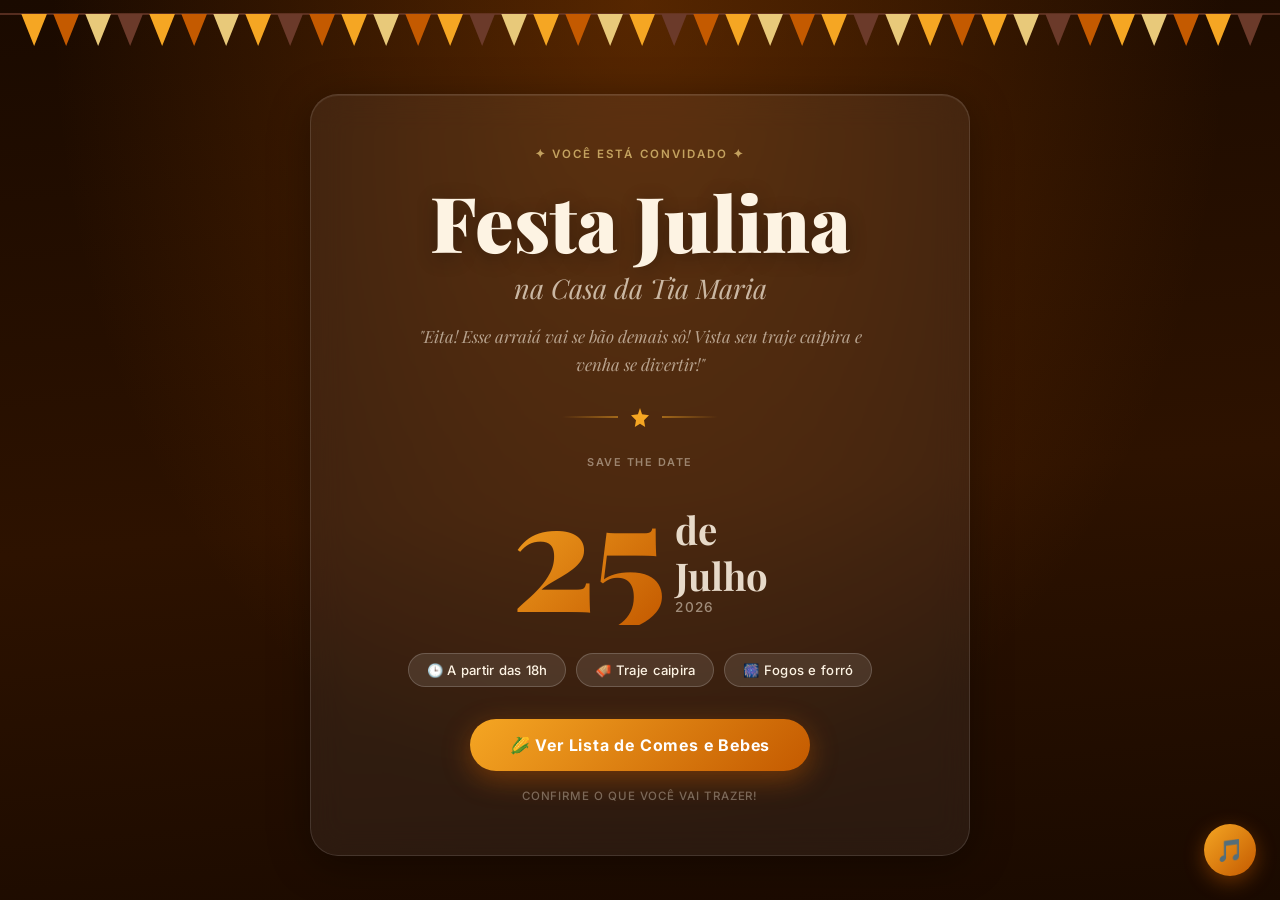
==== index.html @ 3203e1f0 "ultimos ajustes, adição de musica" ====
<!DOCTYPE html>
<html lang="pt-BR">
<head>
  <meta charset="UTF-8" />
  <meta name="viewport" content="width=device-width, initial-scale=1.0" />
  <title>Festa Julina · Casa da Dona Maria</title>
  <link rel="stylesheet" href="css/style.css" />
  <link rel="preconnect" href="https://fonts.googleapis.com" />
  <link rel="preconnect" href="https://fonts.gstatic.com" crossorigin />
  <link href="https://fonts.googleapis.com/css2?family=Playfair+Display:ital,wght@0,700;0,900;1,700&family=Inter:wght@300;400;500;600;700&display=swap" rel="stylesheet" />
</head>
<body class="page-index">

  <!-- ── Bandeirinhas ───────────────────────────────────────────────── -->
  <div class="bandeirinhas-topo" aria-hidden="true">
    <svg width="100%" height="70" viewBox="0 0 1200 70" preserveAspectRatio="none" xmlns="http://www.w3.org/2000/svg">
      <line x1="0" y1="14" x2="1200" y2="14" stroke="#6B3A2A" stroke-width="1.5"/>
      <g class="fio-1">
        <polygon points="20,14 44,14 32,46"  fill="#F5A623"/>
        <polygon points="50,14 74,14 62,46"  fill="#C45A00"/>
        <polygon points="80,14 104,14 92,46" fill="#E8C97A"/>
        <polygon points="110,14 134,14 122,46" fill="#6B3A2A"/>
        <polygon points="140,14 164,14 152,46" fill="#F5A623"/>
        <polygon points="170,14 194,14 182,46" fill="#C45A00"/>
        <polygon points="200,14 224,14 212,46" fill="#E8C97A"/>
        <polygon points="230,14 254,14 242,46" fill="#F5A623"/>
        <polygon points="260,14 284,14 272,46" fill="#6B3A2A"/>
        <polygon points="290,14 314,14 302,46" fill="#C45A00"/>
        <polygon points="320,14 344,14 332,46" fill="#F5A623"/>
        <polygon points="350,14 374,14 362,46" fill="#E8C97A"/>
        <polygon points="380,14 404,14 392,46" fill="#C45A00"/>
        <polygon points="410,14 434,14 422,46" fill="#F5A623"/>
        <polygon points="440,14 464,14 452,46" fill="#6B3A2A"/>
        <polygon points="470,14 494,14 482,46" fill="#E8C97A"/>
        <polygon points="500,14 524,14 512,46" fill="#F5A623"/>
        <polygon points="530,14 554,14 542,46" fill="#C45A00"/>
        <polygon points="560,14 584,14 572,46" fill="#E8C97A"/>
        <polygon points="590,14 614,14 602,46" fill="#F5A623"/>
        <polygon points="620,14 644,14 632,46" fill="#6B3A2A"/>
        <polygon points="650,14 674,14 662,46" fill="#C45A00"/>
        <polygon points="680,14 704,14 692,46" fill="#F5A623"/>
        <polygon points="710,14 734,14 722,46" fill="#E8C97A"/>
        <polygon points="740,14 764,14 752,46" fill="#C45A00"/>
        <polygon points="770,14 794,14 782,46" fill="#F5A623"/>
        <polygon points="800,14 824,14 812,46" fill="#6B3A2A"/>
        <polygon points="830,14 854,14 842,46" fill="#E8C97A"/>
        <polygon points="860,14 884,14 872,46" fill="#F5A623"/>
        <polygon points="890,14 914,14 902,46" fill="#C45A00"/>
        <polygon points="920,14 944,14 932,46" fill="#F5A623"/>
        <polygon points="950,14 974,14 962,46" fill="#E8C97A"/>
        <polygon points="980,14 1004,14 992,46" fill="#6B3A2A"/>
        <polygon points="1010,14 1034,14 1022,46" fill="#C45A00"/>
        <polygon points="1040,14 1064,14 1052,46" fill="#F5A623"/>
        <polygon points="1070,14 1094,14 1082,46" fill="#E8C97A"/>
        <polygon points="1100,14 1124,14 1112,46" fill="#C45A00"/>
        <polygon points="1130,14 1154,14 1142,46" fill="#F5A623"/>
        <polygon points="1160,14 1184,14 1172,46" fill="#6B3A2A"/>
      </g>
    </svg>
  </div>

  <!-- ── Hero ───────────────────────────────────────────────────────── -->
  <main class="hero-index">
    <div class="hero-card">

      <!-- Eyebrow -->
      <p class="eyebrow">✦ Você está convidado ✦</p>

      <!-- Título -->
      <h1 class="titulo-festa">Festa Julina</h1>
      <p class="subtitulo-festa">na Casa da Tia Maria</p>
      <p class="frase-festa">"Eita! Esse arraiá vai se bão demais sô! Vista seu traje caipira e venha se divertir!"</p>      

      <!-- Divisor -->
      <div class="divisor">
        <span class="divisor-linha"></span>
        <svg width="20" height="20" viewBox="0 0 20 20" fill="none">
          <path d="M10 1L12.06 7.26L19 8.27L14 13.14L15.18 20L10 16.77L4.82 20L6 13.14L1 8.27L7.94 7.26L10 1Z" fill="#F5A623"/>
        </svg>
        <span class="divisor-linha"></span>
      </div>

      <!-- Data em destaque -->
      <div class="data-destaque">
        <span class="data-label">Save the date</span>
        <div class="data-numero-wrap">
          <span class="data-numero">25</span>
          <div class="data-mes">
            <span>de</span>
            <span>Julho</span>
            <span class="data-ano">2026</span>
          </div>
        </div>
      </div>

      <!-- Infos -->
      <div class="infos-grade">
        <div class="info-pill">🕒 A partir das 18h</div>
        <div class="info-pill">🪗 Traje caipira</div>
        <div class="info-pill">🎆 Fogos e forró</div>
      </div>

      <!-- CTA -->
      <a href="lista.html" class="btn-cta">
        🌽 Ver Lista de Comes e Bebes
      </a>

      <p class="rodape-card">Confirme o que você vai trazer!</p>

    </div>
  </main>

 <!-- Player de música -->
<div id="music-player">
  <audio id="audio" loop>
    <source src="audio/ronaldoreyz-hoje-eu-estou-feliz-instrumental-de-festa-junina-527904.mp3" type="audio/mpeg"/>
  </audio>
  <button id="btn-music" onclick="toggleMusic()" title="Música">
    🎵
  </button>
</div>

<script>
  const audio   = document.getElementById("audio");
  const btnMusic = document.getElementById("btn-music");

  // Tenta tocar automaticamente ao carregar
  window.addEventListener("click", function iniciarAuto() {
    audio.play().catch(() => {});
    window.removeEventListener("click", iniciarAuto);
  }, { once: true });

  function toggleMusic() {
    if (audio.paused) {
      audio.play();
      btnMusic.textContent = "🔇";
    } else {
      audio.pause();
      btnMusic.textContent = "🎵";
    }
  }
</script> 
</body>
</html>
---- css/style.css ----
/* ════════════════════════════════════════════════════════════════════
   FESTA JULINA · CASA DA DONA MARIA
   style.css — design system completo
════════════════════════════════════════════════════════════════════ */

/* ── Reset ───────────────────────────────────────────────────────── */
*, *::before, *::after { box-sizing: border-box; }
html { scroll-behavior: smooth; }
body {
  margin: 0;
  font-family: 'Inter', 'Segoe UI', sans-serif;
  -webkit-font-smoothing: antialiased;
}

/* ── Tokens de cor ───────────────────────────────────────────────── */
:root {
  --madeira:   #1A0A00;
  --laranja:   #C45A00;
  --girassol:  #F5A623;
  --creme:     #FDF3E3;
  --terracota: #6B3A2A;
  --palha:     #E8C97A;
  --branco:    #FFFFFF;
}

/* ════════════════════════════════════════════════════════════════════
   INDEX — Página inicial
════════════════════════════════════════════════════════════════════ */

.page-index {
  min-height: 100vh;
  background:
    radial-gradient(ellipse at 50% 0%, rgba(196,90,0,0.35) 0%, transparent 65%),
    linear-gradient(175deg, #1A0A00 0%, #2D1200 55%, #1A0A00 100%);
}

/* ── Bandeirinhas do topo ─────────────────────────────────────────── */
.bandeirinhas-topo {
  position: fixed;
  top: 0;
  left: 0;
  right: 0;
  z-index: 10;
  pointer-events: none;
}

.fio-1 {
  animation: swing 3.8s ease-in-out infinite;
  transform-origin: top center;
}

@keyframes swing {
  0%, 100% { transform: rotate(-1.5deg); }
  50%       { transform: rotate(1.5deg); }
}

/* ── Hero index ─────────────────────────────────────────────────── */
.hero-index {
  min-height: 100vh;
  display: flex;
  align-items: center;
  justify-content: center;
  padding: 90px 20px 40px;
}

/* ── Card hero ──────────────────────────────────────────────────── */
.hero-card {
  max-width: 660px;
  width: 100%;
  background: rgba(255,255,255,0.06);
  border: 1px solid rgba(255,255,255,0.12);
  backdrop-filter: blur(16px);
  -webkit-backdrop-filter: blur(16px);
  border-radius: 28px;
  padding: 52px 44px;
  text-align: center;
  color: var(--creme);
  box-shadow:
    0 8px 40px rgba(0,0,0,0.35),
    inset 0 1px 0 rgba(255,255,255,0.08);
}

.eyebrow {
  font-size: 0.72rem;
  font-weight: 600;
  letter-spacing: 0.18em;
  text-transform: uppercase;
  color: var(--palha);
  opacity: 0.75;
  margin: 0 0 20px;
}

.titulo-festa {
  font-family: 'Playfair Display', Georgia, serif;
  font-weight: 900;
  font-size: clamp(2.6rem, 8vw, 4.8rem);
  line-height: 1.05;
  margin: 0;
  color: var(--creme);
  text-shadow: 0 4px 20px rgba(0,0,0,0.3);
}

.subtitulo-festa {
  font-family: 'Playfair Display', Georgia, serif;
  font-style: italic;
  font-size: clamp(1.1rem, 3vw, 1.7rem);
  color: rgba(253,243,227,0.7);
  margin: 8px 0 0;
}

.frase-festa {
  font-family: 'Playfair Display', serif;
  font-style: italic;
  font-size: clamp(0.85rem, 2.2vw, 1.05rem);
  color: rgba(253,243,227,0.6);
  margin: 16px auto 0;
  max-width: 480px;
  line-height: 1.7;
}

/* ── Divisor decorativo ─────────────────────────────────────────── */
.divisor {
  display: flex;
  align-items: center;
  justify-content: center;
  gap: 12px;
  margin: 28px 0;
}
.divisor-linha {
  display: block;
  width: 56px;
  height: 1.5px;
  background: linear-gradient(90deg, transparent, var(--girassol));
  opacity: 0.5;
}
.divisor-linha:last-child {
  background: linear-gradient(90deg, var(--girassol), transparent);
}

/* ── Data em destaque (assinatura do design) ────────────────────── */
.data-destaque {
  margin: 4px 0 28px;
}
.data-label {
  display: block;
  font-size: 0.68rem;
  font-weight: 600;
  letter-spacing: 0.14em;
  text-transform: uppercase;
  color: var(--creme);
  opacity: 0.45;
  margin-bottom: 4px;
}
.data-numero-wrap {
  display: flex;
  align-items: flex-end;
  justify-content: center;
  gap: 12px;
}
.data-numero {
  font-family: 'Playfair Display', serif;
  font-weight: 900;
  font-size: clamp(5.5rem, 18vw, 9.5rem);
  line-height: 1;
  letter-spacing: -0.02em;
  background: linear-gradient(135deg, #F5A623 0%, #C45A00 100%);
  -webkit-background-clip: text;
  -webkit-text-fill-color: transparent;
  background-clip: text;
}
.data-mes {
  display: flex;
  flex-direction: column;
  align-items: flex-start;
  padding-bottom: 10px;
  line-height: 1.2;
}
.data-mes span {
  font-family: 'Playfair Display', serif;
  font-weight: 700;
  font-size: clamp(1.4rem, 4vw, 2.4rem);
  color: var(--creme);
  opacity: 0.88;
}
.data-ano {
  font-family: 'Inter', sans-serif !important;
  font-size: 0.85rem !important;
  font-weight: 500 !important;
  opacity: 0.5 !important;
  letter-spacing: 0.08em;
}

/* ── Info pills ─────────────────────────────────────────────────── */
.infos-grade {
  display: flex;
  flex-wrap: wrap;
  gap: 10px;
  justify-content: center;
  margin-bottom: 32px;
}
.info-pill {
  background: rgba(255,255,255,0.1);
  border: 1px solid rgba(255,255,255,0.18);
  border-radius: 50px;
  padding: 8px 18px;
  font-size: 0.82rem;
  font-weight: 500;
  color: var(--creme);
  letter-spacing: 0.02em;
}

/* ── Botão CTA principal ────────────────────────────────────────── */
.btn-cta {
  display: inline-block;
  background: linear-gradient(135deg, #F5A623 0%, #C45A00 100%);
  color: #fff;
  text-decoration: none;
  font-family: 'Inter', sans-serif;
  font-weight: 700;
  font-size: 1rem;
  letter-spacing: 0.05em;
  padding: 16px 40px;
  border-radius: 50px;
  box-shadow: 0 8px 28px rgba(196,90,0,0.45);
  transition: transform 0.2s, box-shadow 0.2s;
}
.btn-cta:hover {
  transform: translateY(-3px);
  box-shadow: 0 14px 36px rgba(196,90,0,0.55);
}

.rodape-card {
  font-size: 0.72rem;
  font-weight: 500;
  letter-spacing: 0.08em;
  text-transform: uppercase;
  color: var(--creme);
  opacity: 0.35;
  margin: 18px 0 0;
}


/* ════════════════════════════════════════════════════════════════════
   LISTA — Página de comes e bebes
════════════════════════════════════════════════════════════════════ */

.page-lista {
  background: var(--creme);
  min-height: 100vh;
}

/* ── Header da lista ────────────────────────────────────────────── */
.lista-header {
  background:
    radial-gradient(ellipse at 50% 0%, rgba(196,90,0,0.3) 0%, transparent 70%),
    linear-gradient(175deg, #1A0A00 0%, #2D1200 60%, #1A0A00 100%);
  color: var(--creme);
  padding-bottom: 40px;
}

.bandeirinhas-mini {
  display: block;
  line-height: 0;
}

.lista-header-content {
  max-width: 720px;
  margin: 0 auto;
  padding: 24px 20px 0;
  text-align: center;
  position: relative;
}

.btn-voltar {
  position: absolute;
  left: 20px;
  top: 24px;
  color: rgba(253,243,227,0.55);
  text-decoration: none;
  font-size: 0.82rem;
  font-weight: 500;
  letter-spacing: 0.04em;
  transition: color 0.2s;
}
.btn-voltar:hover { color: var(--girassol); }

.lista-header-texto .eyebrow {
  margin-bottom: 10px;
}

.lista-header h1 {
  font-family: 'Playfair Display', serif;
  font-weight: 900;
  font-size: clamp(2rem, 6vw, 3.2rem);
  margin: 0;
  color: var(--creme);
}

.lista-subtitulo {
  font-size: 0.95rem;
  color: rgba(253,243,227,0.6);
  margin: 8px 0 0;
}

/* ── Badge admin ────────────────────────────────────────────────── */
.admin-badge {
  display: inline-block;
  margin-top: 14px;
  background: rgba(220,50,50,0.18);
  border: 1px solid rgba(220,50,50,0.4);
  color: #ff9999;
  font-size: 0.75rem;
  font-weight: 700;
  letter-spacing: 0.06em;
  padding: 5px 16px;
  border-radius: 50px;
}

/* ── Corpo da lista ─────────────────────────────────────────────── */
.lista-corpo {
  max-width: 720px;
  margin: 0 auto;
  padding: 36px 16px 20px;
}

/* ── Loading ────────────────────────────────────────────────────── */
.loading-state {
  text-align: center;
  padding: 60px 20px;
  color: var(--terracota);
  opacity: 0.6;
}
.spinner {
  width: 36px;
  height: 36px;
  border: 3px solid rgba(196,90,0,0.2);
  border-top-color: var(--laranja);
  border-radius: 50%;
  animation: spin 0.8s linear infinite;
  margin: 0 auto 16px;
}
@keyframes spin { to { transform: rotate(360deg); } }

/* ── Grid de itens ──────────────────────────────────────────────── */
.lista-grid {
  display: flex;
  flex-direction: column;
  gap: 14px;
}

/* ── Card de item ───────────────────────────────────────────────── */
.item-card {
  background: var(--branco);
  border: 1px solid rgba(107,58,42,0.12);
  border-radius: 16px;
  padding: 20px 22px;
  transition: box-shadow 0.2s, transform 0.2s;
}
.item-card:hover {
  box-shadow: 0 6px 24px rgba(107,58,42,0.1);
  transform: translateY(-2px);
}

.item-header {
  display: flex;
  align-items: center;
  gap: 14px;
  margin-bottom: 14px;
}
.item-emoji {
  font-size: 2rem;
  line-height: 1;
  flex-shrink: 0;
}
.item-nome {
  font-family: 'Playfair Display', serif;
  font-weight: 700;
  font-size: 1.1rem;
  color: var(--madeira);
  flex: 1;
  margin: 0;
}

/* ── Linha de ação (input + botão) ──────────────────────────────── */
.item-acao {
  display: flex;
  gap: 10px;
  align-items: center;
}
.item-input {
  flex: 1;
  border: 1.5px solid var(--palha);
  border-radius: 10px;
  padding: 9px 14px;
  font-family: 'Inter', sans-serif;
  font-size: 0.875rem;
  color: var(--madeira);
  background: #FFFBF4;
  outline: none;
  transition: border-color 0.2s;
  min-width: 0;
}
.item-input:focus   { border-color: var(--laranja); }
.item-input:disabled {
  background: #F5EDD8;
  color: var(--terracota);
  cursor: default;
}

.btn-reservar {
  background: linear-gradient(135deg, #F5A623, #C45A00);
  color: #fff;
  border: none;
  border-radius: 10px;
  padding: 9px 20px;
  font-family: 'Inter', sans-serif;
  font-weight: 700;
  font-size: 0.8rem;
  letter-spacing: 0.04em;
  cursor: pointer;
  white-space: nowrap;
  transition: opacity 0.2s, transform 0.15s;
  flex-shrink: 0;
}
.btn-reservar:hover:not(:disabled) { opacity: 0.87; transform: scale(1.03); }
.btn-reservar:disabled {
  background: #D4C4A8;
  cursor: default;
  transform: none;
}

/* ── Tag de confirmado ──────────────────────────────────────────── */
.tag-confirmado {
  display: inline-flex;
  align-items: center;
  gap: 7px;
  background: #FEF3E2;
  border: 1px solid #F5A623;
  border-radius: 50px;
  padding: 6px 14px;
  font-size: 0.82rem;
  font-weight: 600;
  color: #7A4400;
}

/* ── Erro inline ────────────────────────────────────────────────── */
.item-erro {
  font-size: 0.75rem;
  color: #e05;
  margin: 6px 0 0;
}

/* ── Botão admin remover ────────────────────────────────────────── */
.btn-admin {
  background: transparent;
  border: 1.5px solid #e55;
  color: #e55;
  font-size: 0.72rem;
  font-weight: 700;
  padding: 4px 10px;
  border-radius: 8px;
  cursor: pointer;
  flex-shrink: 0;
  transition: background 0.15s, color 0.15s;
}
.btn-admin:hover { background: #e55; color: #fff; }

/* ── Botão adicionar item ───────────────────────────────────────── */
.add-wrap {
  text-align: center;
  margin-top: 32px;
  padding-bottom: 20px;
}
.btn-add {
  border: 2px dashed var(--laranja);
  background: transparent;
  color: var(--laranja);
  font-family: 'Inter', sans-serif;
  font-weight: 700;
  font-size: 0.9rem;
  padding: 13px 32px;
  border-radius: 50px;
  cursor: pointer;
  transition: background 0.2s, color 0.2s;
}
.btn-add:hover { background: var(--laranja); color: #fff; }
.add-hint {
  font-size: 0.78rem;
  color: var(--terracota);
  opacity: 0.55;
  margin: 10px 0 0;
}

/* ── Rodapé ─────────────────────────────────────────────────────── */
.lista-footer {
  text-align: center;
  padding: 20px;
  font-size: 0.72rem;
  font-weight: 500;
  letter-spacing: 0.08em;
  text-transform: uppercase;
  color: var(--terracota);
  opacity: 0.45;
  border-top: 1px solid rgba(107,58,42,0.1);
  margin-top: 20px;
}

/* ════════════════════════════════════════════════════════════════════
   MODAL
════════════════════════════════════════════════════════════════════ */
.modal-overlay {
  position: fixed;
  inset: 0;
  background: rgba(26,10,0,0.65);
  backdrop-filter: blur(6px);
  -webkit-backdrop-filter: blur(6px);
  z-index: 100;
  display: flex;
  align-items: center;
  justify-content: center;
  padding: 16px;
}
.modal-box {
  background: var(--creme);
  border-radius: 20px;
  padding: 36px 32px;
  width: 100%;
  max-width: 420px;
  box-shadow: 0 24px 64px rgba(26,10,0,0.3);
}
.modal-titulo {
  font-family: 'Playfair Display', serif;
  font-weight: 700;
  font-size: 1.6rem;
  color: var(--madeira);
  margin: 0 0 4px;
}
.modal-sub {
  font-size: 0.875rem;
  color: var(--terracota);
  opacity: 0.7;
  margin: 0 0 24px;
}
.modal-campos { display: flex; flex-direction: column; gap: 16px; }
.campo-grupo  { display: flex; flex-direction: column; gap: 6px; }
.campo-label  {
  font-size: 0.72rem;
  font-weight: 700;
  letter-spacing: 0.1em;
  text-transform: uppercase;
  color: var(--terracota);
}
.campo-input {
  border: 1.5px solid var(--palha);
  border-radius: 10px;
  padding: 10px 14px;
  font-family: 'Inter', sans-serif;
  font-size: 0.9rem;
  color: var(--madeira);
  background: #FFFBF4;
  outline: none;
  transition: border-color 0.2s;
}
.campo-input:focus { border-color: var(--laranja); }

.modal-erro {
  font-size: 0.8rem;
  color: #e05;
  margin: 0;
}

.modal-acoes {
  display: flex;
  gap: 12px;
  margin-top: 24px;
}
.btn-cancelar {
  flex: 1;
  padding: 11px;
  border: 1.5px solid var(--palha);
  border-radius: 10px;
  background: transparent;
  color: var(--terracota);
  font-family: 'Inter', sans-serif;
  font-weight: 600;
  font-size: 0.875rem;
  cursor: pointer;
  transition: background 0.15s;
}
.btn-cancelar:hover { background: #FEF3E2; }

.btn-confirmar-modal {
  flex: 2;
  padding: 11px;
  background: linear-gradient(135deg, #F5A623, #C45A00);
  border: none;
  border-radius: 10px;
  color: #fff;
  font-family: 'Inter', sans-serif;
  font-weight: 700;
  font-size: 0.875rem;
  cursor: pointer;
  transition: opacity 0.2s;
}
.btn-confirmar-modal:hover { opacity: 0.88; }

/* ── Utilitário ─────────────────────────────────────────────────── */
.hidden { display: none !important; }

/* ── Responsivo mobile ──────────────────────────────────────────── */
@media (max-width: 480px) {
  .hero-card { padding: 36px 22px; }
  .item-acao { flex-direction: column; align-items: stretch; }
  .btn-reservar { width: 100%; }
  .btn-voltar { position: static; display: block; margin-bottom: 16px; text-align: left; }
  .lista-header-content { padding-top: 16px; }
  .modal-box { padding: 28px 20px; }
}

/* ── Player de música flutuante ── */
#music-player {
  position: fixed;
  bottom: 24px;
  right: 24px;
  z-index: 999;
}
#btn-music {
  width: 52px;
  height: 52px;
  border-radius: 50%;
  border: none;
  background: linear-gradient(135deg, #F5A623, #C45A00);
  color: white;
  font-size: 1.4rem;
  cursor: pointer;
  box-shadow: 0 6px 20px rgba(196,90,0,0.45);
  transition: transform 0.2s, box-shadow 0.2s;
}
#btn-music:hover {
  transform: scale(1.1);
  box-shadow: 0 10px 28px rgba(196,90,0,0.55);
}
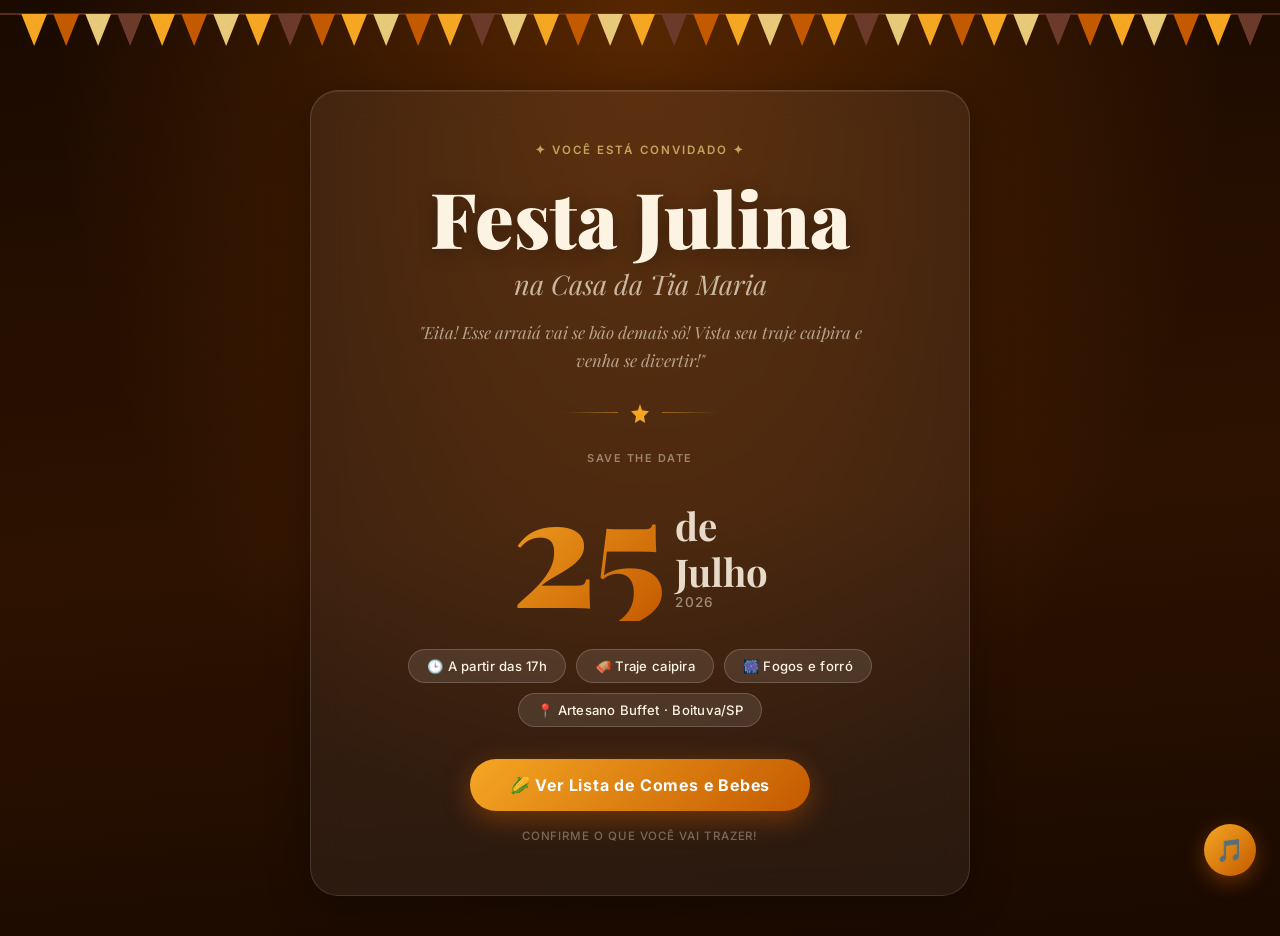
==== commit 0a7222fc: "link maps endereço" ====
--- a/index.html
+++ b/index.html
@@ -3,7 +3,7 @@
 <head>
   <meta charset="UTF-8" />
   <meta name="viewport" content="width=device-width, initial-scale=1.0" />
-  <title>Festa Julina · Casa da Dona Maria</title>
+  <title>Festa Julina · Casa da Tia Maria</title>
   <link rel="stylesheet" href="css/style.css" />
   <link rel="preconnect" href="https://fonts.googleapis.com" />
   <link rel="preconnect" href="https://fonts.gstatic.com" crossorigin />
@@ -95,10 +95,17 @@
 
       <!-- Infos -->
       <div class="infos-grade">
-        <div class="info-pill">🕒 A partir das 18h</div>
-        <div class="info-pill">🪗 Traje caipira</div>
-        <div class="info-pill">🎆 Fogos e forró</div>
-      </div>
+     <div class="info-pill">🕒 A partir das 17h</div>
+     <div class="info-pill">🪗 Traje caipira</div>
+    <div class="info-pill">🎆 Fogos e forró</div>
+
+    <!-- Adicione este: -->
+    <a href="https://www.google.com/maps/search/Artesano+Buffet+Boituva"
+     target="_blank"
+     class="info-pill info-pill-link">
+    📍 Artesano Buffet · Boituva/SP
+  </a>
+</div>
 
       <!-- CTA -->
       <a href="lista.html" class="btn-cta">
--- a/css/style.css
+++ b/css/style.css
@@ -209,6 +209,15 @@
   letter-spacing: 0.02em;
 }
 
+.info-pill-link {
+  text-decoration: none;
+  color: var(--creme);
+  transition: background 0.2s, border-color 0.2s;
+}
+.info-pill-link:hover {
+  background: rgba(245,166,35,0.25);
+  border-color: rgba(245,166,35,0.5);
+}
 /* ── Botão CTA principal ────────────────────────────────────────── */
 .btn-cta {
   display: inline-block;
@@ -300,6 +309,25 @@
   font-size: 0.95rem;
   color: rgba(253,243,227,0.6);
   margin: 8px 0 0;
+}
+
+.aviso-bebida {
+  display: inline-block;
+  margin-top: 14px;
+  background: linear-gradient(135deg, #F5A623, #C45A00);
+  color: #fff;
+  font-weight: 800;
+  font-size: clamp(0.9rem, 2.5vw, 1.1rem);
+  letter-spacing: 0.04em;
+  padding: 10px 28px;
+  border-radius: 50px;
+  box-shadow: 0 6px 20px rgba(196,90,0,0.45);
+  animation: pulse 2s ease-in-out infinite;
+}
+
+@keyframes pulse {
+  0%, 100% { transform: scale(1);    box-shadow: 0 6px 20px rgba(196,90,0,0.45); }
+  50%       { transform: scale(1.05); box-shadow: 0 10px 28px rgba(196,90,0,0.6); }
 }
 
 /* ── Badge admin ────────────────────────────────────────────────── */
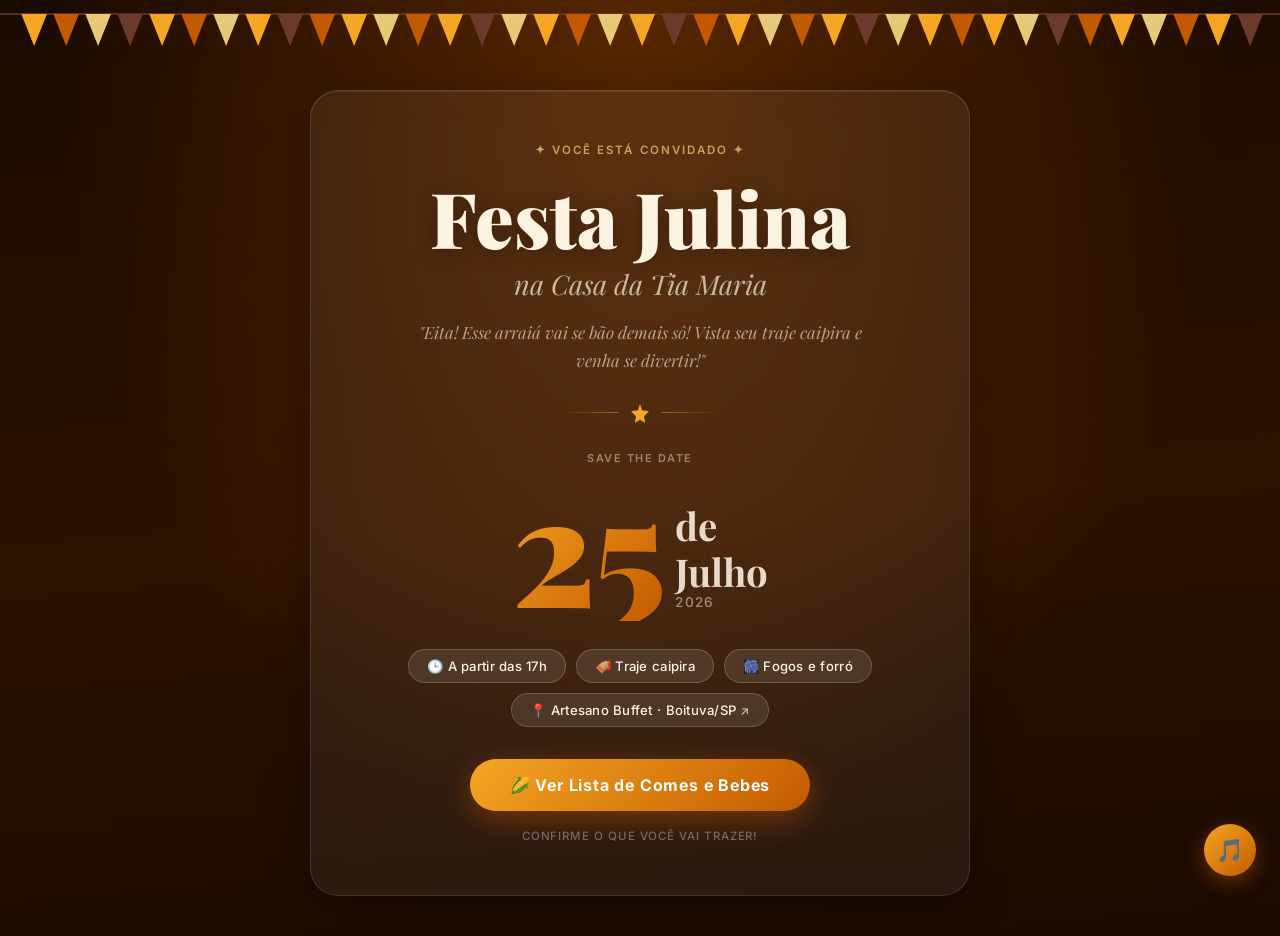
==== commit ec8619af: "seta link maps" ====
--- a/index.html
+++ b/index.html
@@ -100,10 +100,10 @@
     <div class="info-pill">🎆 Fogos e forró</div>
 
     <!-- Adicione este: -->
-    <a href="https://www.google.com/maps/search/Artesano+Buffet+Boituva"
+ <a href="https://www.google.com/maps/search/Artesano+Buffet+Boituva"
      target="_blank"
      class="info-pill info-pill-link">
-    📍 Artesano Buffet · Boituva/SP
+    📍 Artesano Buffet · Boituva/SP <span style="font-size:0.75rem; opacity:0.8;">↗</span>
   </a>
 </div>
 
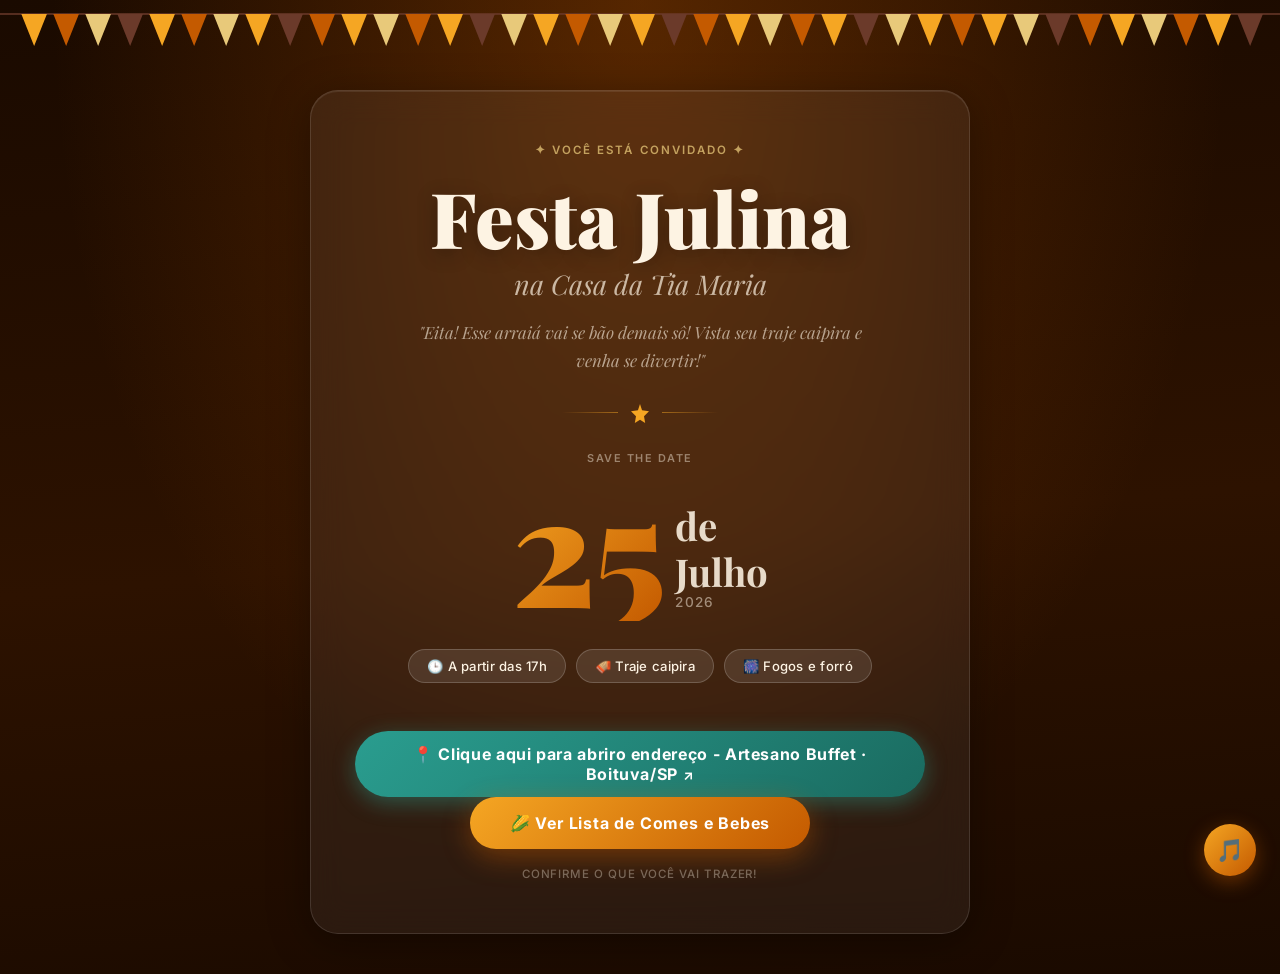
==== commit 2e9e1ecf: "botao maps destaque" ====
--- a/index.html
+++ b/index.html
@@ -94,18 +94,18 @@
       </div>
 
       <!-- Infos -->
-      <div class="infos-grade">
-     <div class="info-pill">🕒 A partir das 17h</div>
-     <div class="info-pill">🪗 Traje caipira</div>
-    <div class="info-pill">🎆 Fogos e forró</div>
+<div class="infos-grade">
+  <div class="info-pill">🕒 A partir das 17h</div>
+  <div class="info-pill">🪗 Traje caipira</div>
+  <div class="info-pill">🎆 Fogos e forró</div>
+</div>
 
-    <!-- Adicione este: -->
- <a href="https://www.google.com/maps/search/Artesano+Buffet+Boituva"
-     target="_blank"
-     class="info-pill info-pill-link">
-    📍 Artesano Buffet · Boituva/SP <span style="font-size:0.75rem; opacity:0.8;">↗</span>
-  </a>
-</div>
+<!-- Fora do infos-grade, abaixo: -->
+<a href="https://www.google.com/maps/search/Artesano+Buffet+Boituva"
+   target="_blank"
+   class="btn-maps">
+  📍 Clique aqui para abriro endereço - Artesano Buffet · Boituva/SP <span style="font-size:0.85rem;">↗</span>
+</a>
 
       <!-- CTA -->
       <a href="lista.html" class="btn-cta">
--- a/css/style.css
+++ b/css/style.css
@@ -217,6 +217,25 @@
 .info-pill-link:hover {
   background: rgba(245,166,35,0.25);
   border-color: rgba(245,166,35,0.5);
+}
+
+.btn-maps {
+  display: inline-block;
+  margin-top: 16px;
+  background: linear-gradient(135deg, #2a9d8f, #1a6b60);
+  color: #fff;
+  text-decoration: none;
+  font-weight: 700;
+  font-size: 1rem;
+  letter-spacing: 0.04em;
+  padding: 13px 32px;
+  border-radius: 50px;
+  box-shadow: 0 6px 22px rgba(42,157,143,0.45);
+  transition: transform 0.2s, box-shadow 0.2s;
+}
+.btn-maps:hover {
+  transform: translateY(-3px);
+  box-shadow: 0 10px 28px rgba(42,157,143,0.55);
 }
 /* ── Botão CTA principal ────────────────────────────────────────── */
 .btn-cta {
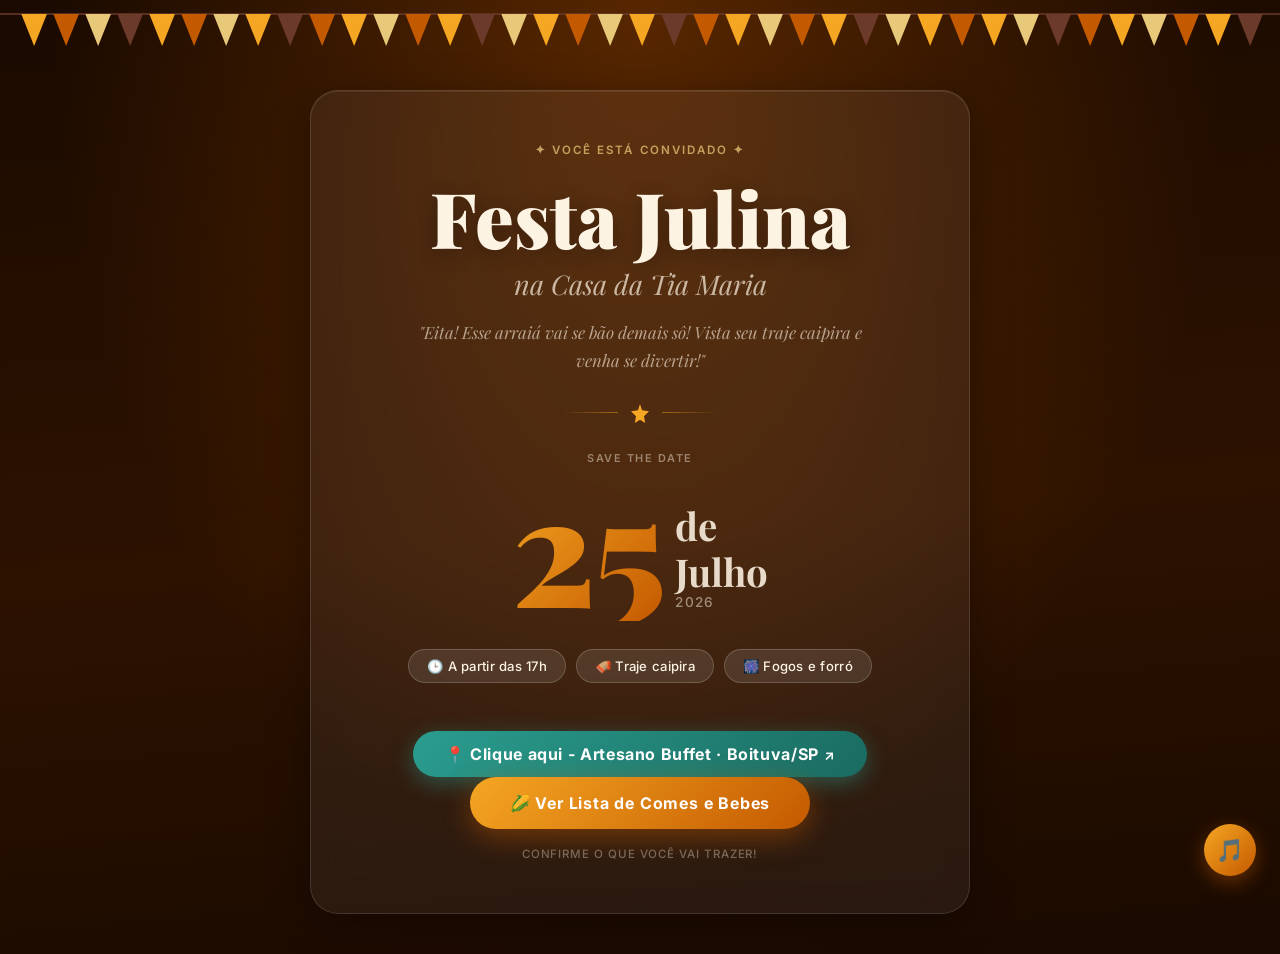
==== commit e7d3aafb: "Ajuste mapa" ====
--- a/index.html
+++ b/index.html
@@ -104,7 +104,7 @@
 <a href="https://www.google.com/maps/search/Artesano+Buffet+Boituva"
    target="_blank"
    class="btn-maps">
-  📍 Clique aqui para abriro endereço - Artesano Buffet · Boituva/SP <span style="font-size:0.85rem;">↗</span>
+  📍 Clique aqui - Artesano Buffet · Boituva/SP <span style="font-size:0.85rem;">↗</span>
 </a>
 
       <!-- CTA -->
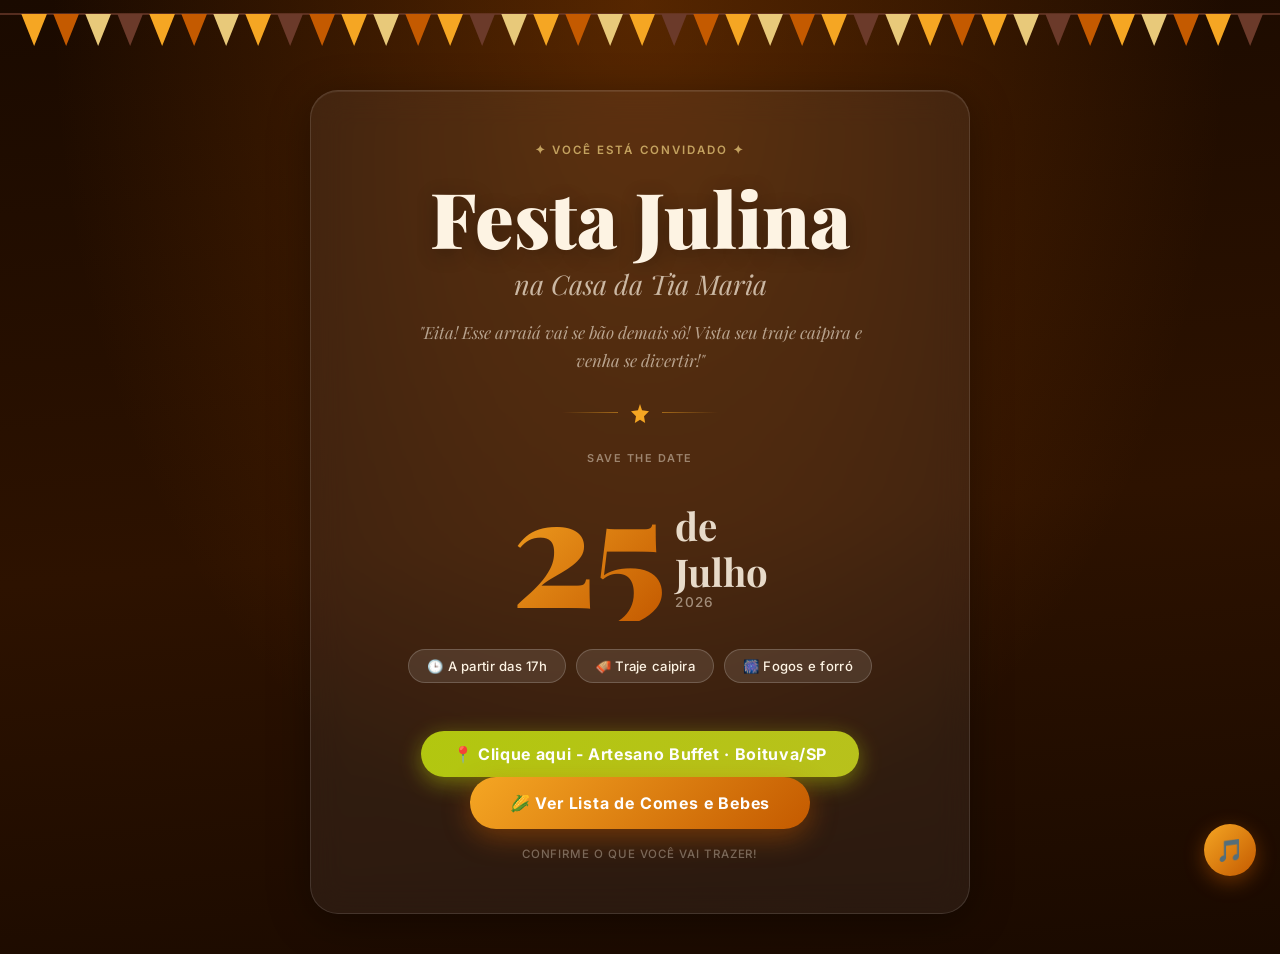
==== commit 26bccbef: "Ajuste medidas" ====
--- a/index.html
+++ b/index.html
@@ -104,8 +104,8 @@
 <a href="https://www.google.com/maps/search/Artesano+Buffet+Boituva"
    target="_blank"
    class="btn-maps">
-  📍 Clique aqui - Artesano Buffet · Boituva/SP <span style="font-size:0.85rem;">↗</span>
-</a>
+  📍 Clique aqui - Artesano Buffet · Boituva/SP <span style="font-size:0.85rem;"></span>
+</a><br>
 
       <!-- CTA -->
       <a href="lista.html" class="btn-cta">
--- a/css/style.css
+++ b/css/style.css
@@ -222,7 +222,7 @@
 .btn-maps {
   display: inline-block;
   margin-top: 16px;
-  background: linear-gradient(135deg, #2a9d8f, #1a6b60);
+  background: linear-gradient(135deg, #b2c70f, #b8c11c);
   color: #fff;
   text-decoration: none;
   font-weight: 700;
@@ -230,7 +230,7 @@
   letter-spacing: 0.04em;
   padding: 13px 32px;
   border-radius: 50px;
-  box-shadow: 0 6px 22px rgba(42,157,143,0.45);
+  box-shadow: 0 6px 22px rgba(194, 214, 11, 0.45);
   transition: transform 0.2s, box-shadow 0.2s;
 }
 .btn-maps:hover {
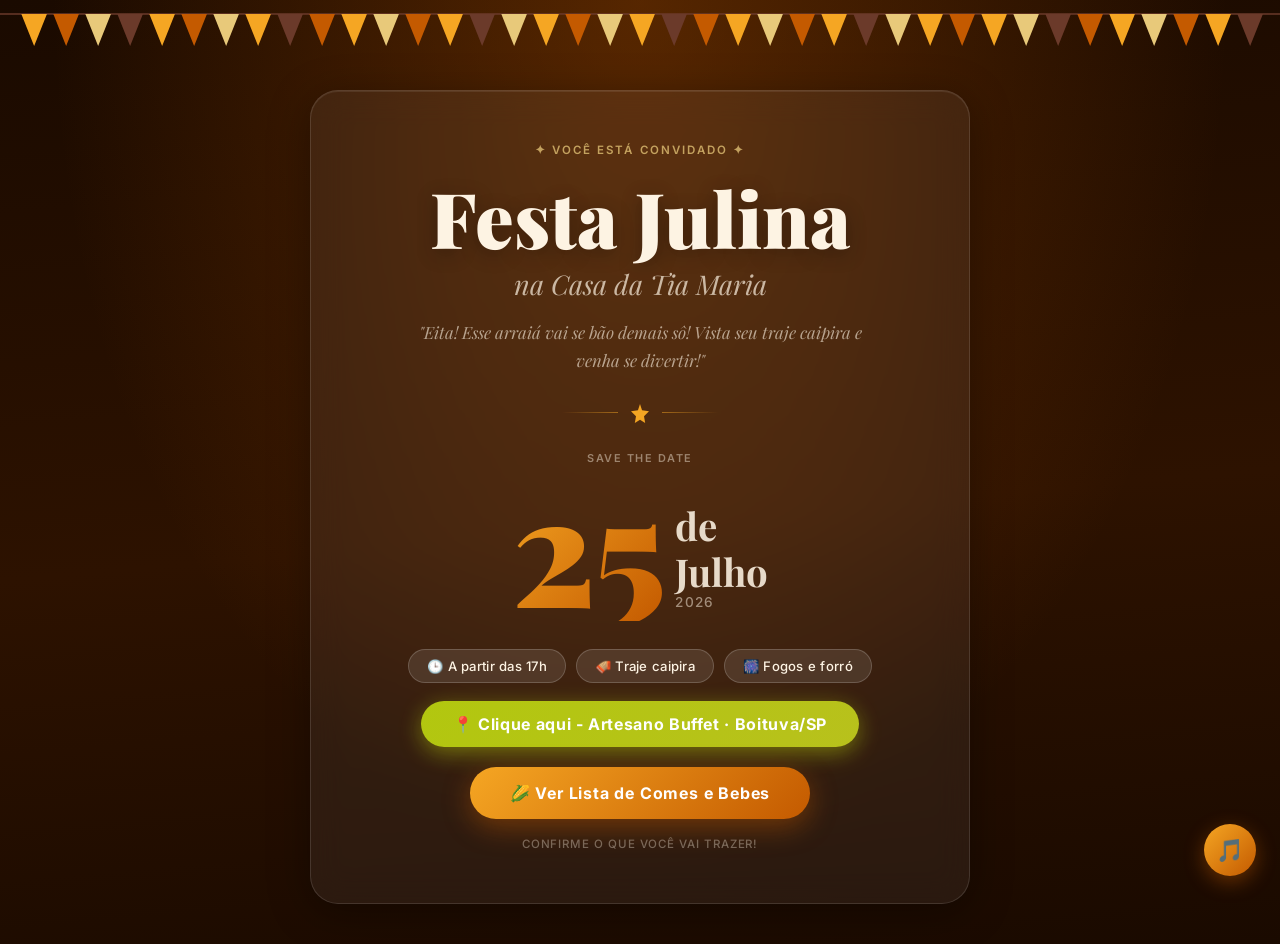
==== commit f05b9c63: "ajuste espacamento botoes" ====
--- a/index.html
+++ b/index.html
@@ -94,7 +94,7 @@
       </div>
 
       <!-- Infos -->
-<div class="infos-grade">
+<div class="infos-grade" style="margin-bottom: 8px;">
   <div class="info-pill">🕒 A partir das 17h</div>
   <div class="info-pill">🪗 Traje caipira</div>
   <div class="info-pill">🎆 Fogos e forró</div>
@@ -105,7 +105,7 @@
    target="_blank"
    class="btn-maps">
   📍 Clique aqui - Artesano Buffet · Boituva/SP <span style="font-size:0.85rem;"></span>
-</a><br>
+</a>
 
       <!-- CTA -->
       <a href="lista.html" class="btn-cta">
--- a/css/style.css
+++ b/css/style.css
@@ -192,12 +192,14 @@
 
 /* ── Info pills ─────────────────────────────────────────────────── */
 .infos-grade {
+  margin-top: 20px;
+  margin-bottom: 8px; /* reduziu o espaço abaixo */
   display: flex;
   flex-wrap: wrap;
   gap: 10px;
   justify-content: center;
-  margin-bottom: 32px;
-}
+}
+
 .info-pill {
   background: rgba(255,255,255,0.1);
   border: 1px solid rgba(255,255,255,0.18);
@@ -221,7 +223,8 @@
 
 .btn-maps {
   display: inline-block;
-  margin-top: 16px;
+  margin-top: 10px;
+  margin-bottom: 20px;
   background: linear-gradient(135deg, #b2c70f, #b8c11c);
   color: #fff;
   text-decoration: none;
@@ -235,7 +238,7 @@
 }
 .btn-maps:hover {
   transform: translateY(-3px);
-  box-shadow: 0 10px 28px rgba(42,157,143,0.55);
+  box-shadow: 0 10px 28px rgba(173, 171, 23, 0.55);
 }
 /* ── Botão CTA principal ────────────────────────────────────────── */
 .btn-cta {
